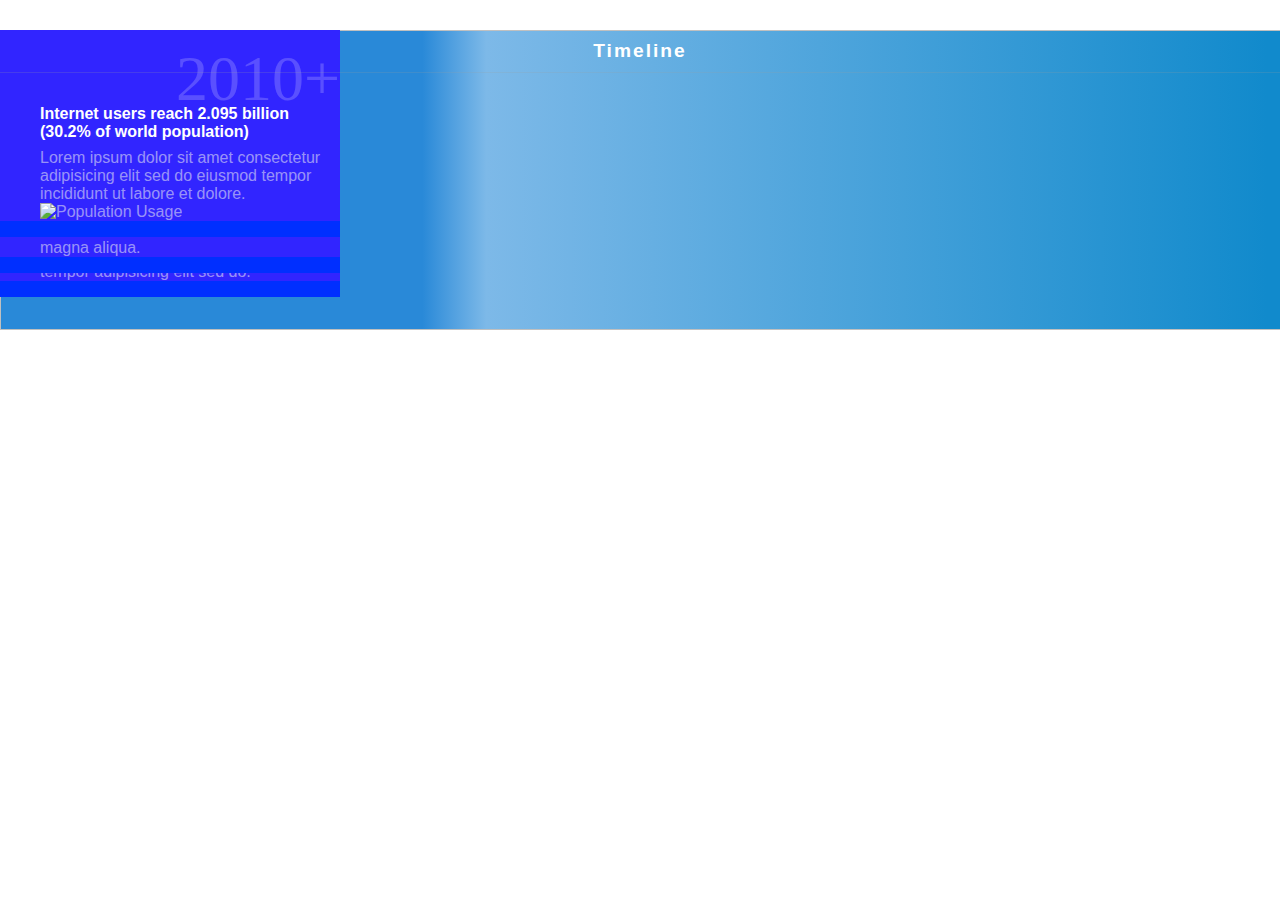
==== index.html @ 27df0459 "2" ====
<!DOCTYPE HTML>
<html>
	<head>
		<meta http-equiv="Content-Type" content="text/html; charset=UTF-8">
		<meta id="view" name="viewport" content="width=device-width, maximum-scale=1.0, minimum-scale=1.0, initial-scale=1" />
		<title>Timeline</title>
		<link rel="stylesheet" type="text/css" href="includes/timeline.css" />
		<script type="text/javascript" src="includes/jquery-1.8.3.min.js"></script>
		<script type="text/javascript" src="includes/timeline.js"></script>
		<!--[if lt IE 9]>
			<link rel="stylesheet" type="text/css" href="includes/timeline_ie_7_8.cs" />
			<script src="http://html5shiv.googlecode.com/svn/trunk/html5.js"></script>
	    <![endif]-->
	</head>
	<body>
		<div class="timeline">
			<div class="panel_container">
				<h1>Timeline</h1>
				<div class="background_slider">
					<img class="background" src="images/background.jpg" width="1500" height="300" />
				</div>
				<div class="panel_slider">
					<!-- panel-->
					<div class="panel">
						<div class="panel_content">
							<h2>1982</h2>
							<img class="apanet" src="images/arpanet.png" alt="arpanet" /> 
							<p> lrem ipsim dolor sitr oifdjklsjhg;a gjdhfg jfg;sdh uieiy dffdib </p>
							<div class="label">1980-1990</div>
							<div class="clear_both"></div>
						</div>
					</div>
					<!-- panel -->
					<div class="panel">
						<div class="panel_content">
							<img class="tcp" src="images/tcp.png" alt="TCP" />
							<h2>Internet Transmission Control Program</h2>
							<p>Lorem ipsum dolor sit amet consectetur adipisicing elit sed do eiusmod tempor incididunt ut labore et dolore magna aliqua.</p>
							<div class="label">1980-1990</div>
							<div class="clear_both"></div>
						</div>
					</div>
					<!-- panel -->
					<div class="panel">
						<div class="panel_content">
							<div class="label">1980-89</div>
							<h2>Internet Protocol Suite (TCP/IP)</h2>
							<p><img class="tcp_ip" src="images/tcp_ip.png" alt="TCP/IP"> Lorem ipsum dolor sit amet consectetur adipisicing elit sed do.</p>
							<div class="clear_both"></div>
						</div>
					</div>
					<!-- panel -->
					<div class="panel">
						<div class="panel_content">
							<div class="label">1990-99</div>
							<img class="www" src="images/www.png" alt="World Wide Web" />
							<h2>World Wide Web</h2>
							<p>Elit sed do eiusmod tempor incididunt ut ret dolore mag.</p>

							<h2>Voice over Internet Protocol (VoIP)</h2>
							<img class="voip" src="images/voip.png" alt="Voice over Internet Protocol" />
							<p>Lorem ipsum dolor sit amet consectetur tempor adipisicing elit sed do.</p>
							
							<div class="clear_both"></div>
						</div>
					</div>
					<!-- panel -->
					<div class="panel">
						<div class="panel_content">
							<h2>97% of all telecommunicated information was carried over the Internet</h2>
							<p>Lorem ipsum dolor sit amet consectetur <img class="telecommunications_usage" src="images/telecommunications_usage.png" alt="Telecommunications Usage"> adipisicing elit sed do eiu smod tempor incididunt ut labore et sit amet  dolore magna aliqua.</p>
							<div class="label">2000-09</div>
							<div class="clear_both"></div>
						</div>
					</div>
					<!-- panel -->
					<div class="panel">
						<div class="panel_content">
							<h2>Internet users reach 2.095 billion (30.2% of world population)</h2>
							<p>Lorem ipsum dolor sit amet consectetur adipisicing elit sed do eiusmod tempor incididunt ut labore et dolore.<br/><img class="population_usage" src="images/population_usage.png" alt="Population Usage" /></p>
							<div class="label">2010+</div>
							<div class="clear_both"></div>
						</div>
					</div>
				</div>
				<nav></nav>
			</div>
		</div>
	</body>
</html>
---- includes/timeline.css ----
/*  CSS Document                             */

body { margin: 0; padding: 0; font-size: 16px; font-family: Arial;}

.timeline {position: relative; margin: 30px 0px 20px 0px;}

.timeline h1{
    position: absolute;
    top: 10px;
    left: 0px;
    text-align: center;
    width: 100%;
    margin: 0px;
    border-bottom: 1px solid rgba(155, 158, 160, 0.2);
    font-size: 1.2em;
    z-index: 1;
    text-transform: capitalize;
    color: rgb(255, 255, 255);
    padding-bottom: 10px;
    letter-spacing: 2px;
}

.timeline .panel_container{
    overflow: hidden;
    position: relative;
    margin: 10px 0px 0px 0px;
    width: 100%;
    height: 300px;
    /* Permalink - use to edit and share this gradient: https://colorzilla.com/gradient-editor/#2989d8+33,7db9e8+38,7db9e8+38,118acc+99 */
    background: #2989d8; /* Old browsers */
    background: -moz-linear-gradient(left,  #2989d8 33%, #7db9e8 38%, #7db9e8 38%, #118acc 99%); /* FF3.6-15 */
    background: -webkit-linear-gradient(left,  #2989d8 33%,#7db9e8 38%,#7db9e8 38%,#118acc 99%); /* Chrome10-25,Safari5.1-6 */
    background: linear-gradient(to right,  #2989d8 33%,#7db9e8 38%,#7db9e8 38%,#118acc 99%); /* W3C, IE10+, FF16+, Chrome26+, Opera12+, Safari7+ */
    filter: progid:DXImageTransform.Microsoft.gradient( startColorstr='#2989d8', endColorstr='#118acc',GradientType=1 ); /* IE6-9 */
}

.timeline .background_slider{ position: absolute; width: inherit; height: inherit;}
.timeline .background_slider img{ position: absolute; top: 0px; left: 0px;}

.timeline .panel_slider{width: 100%; position: absolute;}
.timeline .panel {width: 340px; background-color: rgb(0, 47, 255); position: absolute;}

.timeline .panel_content{ padding: 75px 10px 0px 40px; background-color:rgba(247, 0, 255, 0.2); position: relative;}
.timeline .panel_content h2 { font-size: 1em; color: #fff; margin: 0px 0px 8px 0px;}
.timeline .panel_content p { margin: 0px 0px 1em 0px; position: relative; color: rgba(241, 241, 241, .55); }
.timeline .panel_content .label { position: absolute; top: 12px; right: 0px; font-size: 4em; color: rgba(255, 255, 255, 0.2); text-align: right; font-family: Georgia, 'Times New Roman', Times, serif;}

.timeline nav {position:absolute; bottom: 0px; left: 0px; text-align: center; width: inherit;}
.timeline nav a {
    color: #fff;
    font-size: .9em;
    display: inline-block;
    padding: 5px 10px;
    border-color: rgb(2, 162, 255);
    border-style: solid;
    border-left-width: 5px;
    border-right-width: 5px;
    border-bottom-width: 0px;
    border-top-width: 8px;
    text-decoration: none;
}
.timeline nav a:first-child{border-left-width: 8px;}
.timeline nav a:last-child {border-right-width: 8px;}
.timeline nav a.selected{ background-color: lightseagreen;}
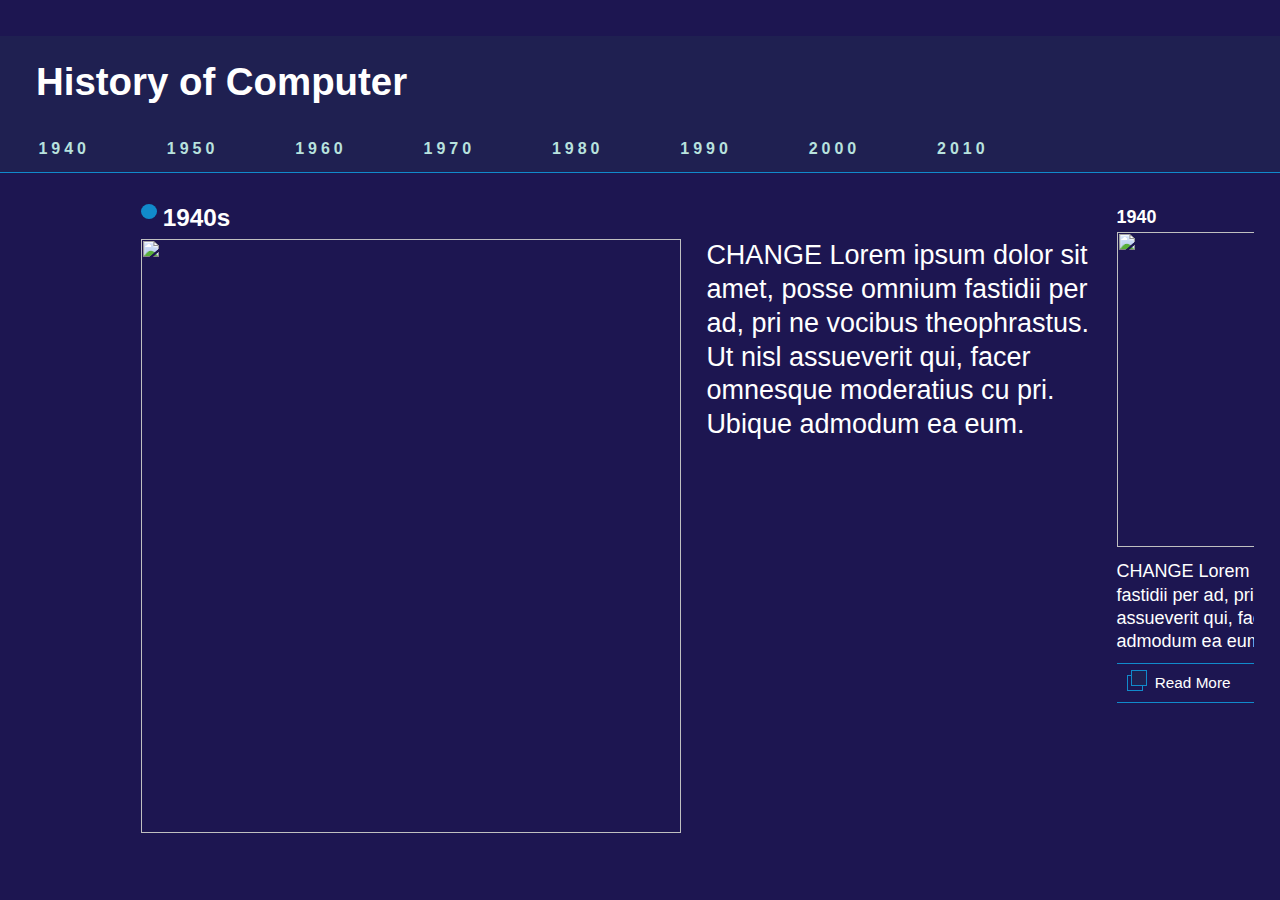
==== commit 96ca7d94: "Full update to new specifications" ====
--- a/index.html
+++ b/index.html
@@ -1,90 +1,41 @@
-<!DOCTYPE HTML>
-<html>
-	<head>
-		<meta http-equiv="Content-Type" content="text/html; charset=UTF-8">
-		<meta id="view" name="viewport" content="width=device-width, maximum-scale=1.0, minimum-scale=1.0, initial-scale=1" />
-		<title>Timeline</title>
-		<link rel="stylesheet" type="text/css" href="includes/timeline.css" />
-		<script type="text/javascript" src="includes/jquery-1.8.3.min.js"></script>
-		<script type="text/javascript" src="includes/timeline.js"></script>
-		<!--[if lt IE 9]>
-			<link rel="stylesheet" type="text/css" href="includes/timeline_ie_7_8.cs" />
-			<script src="http://html5shiv.googlecode.com/svn/trunk/html5.js"></script>
-	    <![endif]-->
-	</head>
-	<body>
-		<div class="timeline">
-			<div class="panel_container">
-				<h1>Timeline</h1>
-				<div class="background_slider">
-					<img class="background" src="images/background.jpg" width="1500" height="300" />
-				</div>
-				<div class="panel_slider">
-					<!-- panel-->
-					<div class="panel">
-						<div class="panel_content">
-							<h2>1982</h2>
-							<img class="apanet" src="images/arpanet.png" alt="arpanet" /> 
-							<p> lrem ipsim dolor sitr oifdjklsjhg;a gjdhfg jfg;sdh uieiy dffdib </p>
-							<div class="label">1980-1990</div>
-							<div class="clear_both"></div>
-						</div>
-					</div>
-					<!-- panel -->
-					<div class="panel">
-						<div class="panel_content">
-							<img class="tcp" src="images/tcp.png" alt="TCP" />
-							<h2>Internet Transmission Control Program</h2>
-							<p>Lorem ipsum dolor sit amet consectetur adipisicing elit sed do eiusmod tempor incididunt ut labore et dolore magna aliqua.</p>
-							<div class="label">1980-1990</div>
-							<div class="clear_both"></div>
-						</div>
-					</div>
-					<!-- panel -->
-					<div class="panel">
-						<div class="panel_content">
-							<div class="label">1980-89</div>
-							<h2>Internet Protocol Suite (TCP/IP)</h2>
-							<p><img class="tcp_ip" src="images/tcp_ip.png" alt="TCP/IP"> Lorem ipsum dolor sit amet consectetur adipisicing elit sed do.</p>
-							<div class="clear_both"></div>
-						</div>
-					</div>
-					<!-- panel -->
-					<div class="panel">
-						<div class="panel_content">
-							<div class="label">1990-99</div>
-							<img class="www" src="images/www.png" alt="World Wide Web" />
-							<h2>World Wide Web</h2>
-							<p>Elit sed do eiusmod tempor incididunt ut ret dolore mag.</p>
+<!DOCTYPE html>
+<html lang="en">
+  <head>
+    <meta charset="UTF-8" />
+    <meta http-equiv="X-UA-Compatible" content="IE=edge" />
+    <meta name="viewport" content="width=device-width, initial-scale=1.0" />
+    <title>History Of Computer</title>
 
-							<h2>Voice over Internet Protocol (VoIP)</h2>
-							<img class="voip" src="images/voip.png" alt="Voice over Internet Protocol" />
-							<p>Lorem ipsum dolor sit amet consectetur tempor adipisicing elit sed do.</p>
-							
-							<div class="clear_both"></div>
-						</div>
-					</div>
-					<!-- panel -->
-					<div class="panel">
-						<div class="panel_content">
-							<h2>97% of all telecommunicated information was carried over the Internet</h2>
-							<p>Lorem ipsum dolor sit amet consectetur <img class="telecommunications_usage" src="images/telecommunications_usage.png" alt="Telecommunications Usage"> adipisicing elit sed do eiu smod tempor incididunt ut labore et sit amet  dolore magna aliqua.</p>
-							<div class="label">2000-09</div>
-							<div class="clear_both"></div>
-						</div>
-					</div>
-					<!-- panel -->
-					<div class="panel">
-						<div class="panel_content">
-							<h2>Internet users reach 2.095 billion (30.2% of world population)</h2>
-							<p>Lorem ipsum dolor sit amet consectetur adipisicing elit sed do eiusmod tempor incididunt ut labore et dolore.<br/><img class="population_usage" src="images/population_usage.png" alt="Population Usage" /></p>
-							<div class="label">2010+</div>
-							<div class="clear_both"></div>
-						</div>
-					</div>
-				</div>
-				<nav></nav>
-			</div>
-		</div>
-	</body>
-</html>+    <link rel="stylesheet" href="style.css" />
+    <link rel="stylesheet" href="select.css" />
+  </head>
+  <body onload="handleOnload()">
+    <div class="container">
+      <div class="inner-body">
+        <div class="header">
+          <h1 class="main-heading">History of Computer</h1>
+          <div id="decades-container"></div>
+          <div class="wrapper">
+            <div class="select-btn">
+              <span>Select Decade</span>
+              <i class="uil uil-angle-down"></i>
+            </div>
+            <div class="content">
+              <ul class="options"></ul>
+            </div>
+          </div>
+        </div>
+        
+
+        <div id="data-container"></div>
+      </div>
+      <div id="overlay"></div>
+      <div id="popup-container">
+        <div id="popup-data"></div>
+        <span onclick="hidePopup()" id="close-popup">x close</span>
+      </div>
+    </div>
+    <script src="script.js"></script>
+    <script src="select.js"></script>
+  </body>
+</html>
--- a/style.css
+++ b/style.css
@@ -0,0 +1,329 @@
+* {
+  box-sizing: border-box;
+  padding: 0;
+  margin: 0;
+}
+
+@font-face {
+  font-family: 'ProximaNova-bold';
+  font-style: bold;
+  src: url(https://cdn.glitch.me/56cef2b5-c0ad-4016-9df6-11c43a89fa91%2FProximaNova-BoldIt.otf?v=1636733937356);
+}
+
+@font-face {
+  font-family: 'ProximaNova';
+  font-style: normal;
+  src: url(https://cdn.glitch.me/56cef2b5-c0ad-4016-9df6-11c43a89fa91%2FProximaNova-Regular.otf?v=1636733967411);
+}
+
+#wrapper::-webkit-scrollbar {
+  display: none;
+}
+
+::-webkit-scrollbar {
+  height: 8px;
+}
+
+::-webkit-scrollbar-track {
+  background: #1d1651;
+}
+
+::-webkit-scrollbar-thumb {
+  background: #118acb;
+  border-radius: 18px;
+}
+
+html,
+body {
+  margin: 0;
+  padding: 0;
+  min-height: auto;
+  scroll-behavior: smooth;
+}
+
+body {
+  font-family: ProximaNova, sans-serif;
+  background-color: #1d1651;
+  color: #fff;
+}
+
+.container {
+  width: 100%;
+  padding-top: 4vh;
+}
+
+.main-heading {
+  margin: 0 0 4vh 4vh;
+  font-size: 3vw;
+}
+
+.decade-intro-img {
+  width: 60vh;
+  height: 66vh;
+  object-fit: none;
+}
+
+.decade-main {
+  min-width: 33vh;
+}
+
+.decade-main img {
+  width: 52vh;
+  height: 35vh;
+  object-fit:cover;
+}
+
+#data-container {
+  display: flex;
+  flex-direction: row;
+  overflow: overlay;
+
+  /* overflow-x: hidden; */
+  width: 96%;
+  margin: auto;
+  padding-bottom:18px;
+}
+
+#overlay {
+  width: 100%;
+  height: 100%;
+  background: #1f2051d1;
+  position: absolute;
+  top: 0;
+  display: none;
+}
+
+#decades-container {
+  border-bottom: 1px solid #118acb;
+  padding-bottom: 1.5vh;
+  overflow: hidden;
+  display: block;
+}
+
+.circle {
+  width: 16px;
+    height: 15px;
+    background: #118acb;
+    display: block;
+    border-radius: 50%;
+    margin-right: 6px;
+}
+
+.decade-button {
+  border: none;
+  background: transparent;
+  color: #b8e2de;
+  cursor: pointer;
+  font-size: 16px;
+  letter-spacing: 4px;
+  margin: 0px 3vw;
+  font-weight: 600;
+  text-decoration: none;
+}
+
+
+.decade-button:hover {
+  color: #118acb;
+}
+
+
+img {
+  width: 100%;
+}
+
+#data-container p {
+  margin: 0.7vw 0vw;
+  font-size: 2vh;
+  width: 100%;
+  min-width: 27vw;
+  line-height: 2.6vh;
+}
+
+#data-container .decade-intro-p {
+  font-size: 3.0vh;
+  line-height: 1.25;
+  margin-top: 6vh;
+  min-width: 46vh;
+}
+
+.decade-intro {
+  display: flex;
+  margin-left: 8vw;
+  flex-direction: row;
+}
+
+.decade-intro>* {
+  width: 100%;
+  padding: 1vw;
+  padding-bottom: 0px;
+}
+
+.decade-data {
+  width: 100%;
+  display: flex;
+  padding: 1vh;
+  padding-bottom: 0vw;
+}
+
+.decade-intro-main h1 {
+  font-size: 2.7vh;
+  display: flex;
+  margin: 1.5vw 0vw 0.5vw 0vw;
+}
+
+.read-more-btn {
+  display: flex;
+  align-items: center;
+}
+
+.decade-button:focus-within {
+  color: green;
+}
+
+.read-more-icon {
+  width: 16px;
+  height: 16px;
+  border: 1px solid #118acb;
+  display: block;
+  margin-right: 12px;
+}
+
+.read-more-icon::before {
+  content: "";
+  width: 14px;
+  margin-top: -6px;
+  height: 14px;
+  background: #1f2051;
+  border: 1px solid #118acb;
+  display: block;
+  margin-left: 3px;
+}
+
+.decade-main h2 {
+  margin: 2vw 0vw 0.33vw 0vw;
+  font-size: 1.99vh;
+}
+
+.decade-main div {
+  border-bottom: 1px solid #118acb;
+  border-top: 1px solid #118acb;
+  padding: 0.80vw;
+  cursor: pointer;
+  text-transform: capitalize;
+  font-size: 1.7vh;
+}
+.header {
+  position: unset;
+  width: 100%;
+  top: 0;
+  padding-top: 24px;
+  background: #1f2051;
+}
+#popup-container {
+  width: 75%;
+  max-width: 700px;
+  position: fixed;
+  top: 50%;
+  left: 50%;
+  transform: translate(-50%, -50%);
+  background: #080812;
+  display: none;
+  padding: 8px 18px;
+  box-sizing: border-box;
+  height: 100vh;
+  overflow: auto;
+}
+
+#popup-container h3 {
+  margin: 6px 0px;
+  margin-top: 3rem;
+}
+
+#popup-container h1 {
+  margin: 2.5rem 0px;
+  margin-bottom: 0;
+}
+
+#close-popup {
+  text-transform: uppercase;
+  font-size: 14px;
+  padding: 8px 24px;
+  position: absolute;
+  top: 16px;
+  right: 10px;
+  color: #b8e2de;
+  font-weight: bold;
+  font-family: revert;
+  cursor: pointer;
+  letter-spacing: 1.5px;
+}
+
+.popup-img {
+  width: 130px;
+}
+
+.popup-box {
+  display: flex;
+  flex-direction: row-reverse;
+  align-items: center;
+  justify-content: flex-end;
+  padding: 14px 0px;
+  border-bottom: 1px solid #6e6e78;
+  border-top: 1px solid #6e6e78;
+}
+
+.popup-box h3 {
+  padding: 0px 24px;
+  margin: 0px;
+}
+
+@media screen and (max-width:968px) {
+  #data-container p{
+    line-height: 2.99vh;
+    margin: 1.6vh 0vh;
+  }
+
+  #data-container .decade-intro-p{
+    font-size: 2.8vh;
+  }
+
+}
+.wrapper {
+  display: none;
+}
+
+@media screen and (max-width:768px) {
+  .popup-box {
+    flex-direction: column-reverse;
+  }
+  .header {
+    position: fixed;
+  }
+  .popup-box h3 {
+    font-size: 15px;
+    line-height: 22px;
+    text-align: justify;
+  }
+  .decade-main img{
+    height: unset;
+    width: 100%;
+  }
+  #decades-container {
+    display: none;
+  }
+  .wrapper {
+    display: block;
+  }
+  .decade-intro {
+    flex-direction: column;
+    margin-left: 0;
+
+  }
+  #data-container {
+    margin-top: 110px;
+    flex-direction: column;
+  }
+  .decade-intro-img {
+    width: 100%;
+  }
+}
--- a/select.css
+++ b/select.css
@@ -0,0 +1,98 @@
+
+::selection{
+ color: #fff;
+ background: #4285f4;
+}
+.wrapper{
+ width: 100%;
+ color: #4285f4;
+}
+.select-btn, li{
+ display: flex;
+ align-items: center;
+ cursor: pointer;
+}
+.select-btn{
+ height: 65px;
+ padding: 0 20px;
+ font-size: 22px;
+ justify-content: space-between;
+ border-bottom: 1px solid #118acb;
+
+}
+.select-btn i{
+ font-size: 31px;
+ transition: transform 0.3s linear;
+}
+.wrapper.active .select-btn i{
+ transform: rotate(-180deg);
+}
+.content{
+ display: none;
+ padding: 20px;
+ background: #1f2051;
+}
+.options li a {
+ text-decoration: none;
+ color: #118acb;
+}
+.wrapper.active .content{
+ display: block;
+}
+.content .search{
+ position: relative;
+}
+.search i{
+ top: 50%;
+ left: 15px;
+ color: #999;
+ font-size: 20px;
+ pointer-events: none;
+ transform: translateY(-50%);
+ position: absolute;
+}
+.search input{
+ height: 50px;
+ width: 100%;
+ outline: none;
+ font-size: 17px;
+ border-radius: 5px;
+ padding: 0 20px 0 43px;
+ border: 1px solid #B3B3B3;
+}
+.search input:focus{
+ padding-left: 42px;
+ border: 2px solid #4285f4;
+}
+.search input::placeholder{
+ color: #bfbfbf;
+}
+.content .options{
+ margin-top: 10px;
+ max-height: 250px;
+ overflow-y: auto;
+ padding-right: 7px;
+}
+.options::-webkit-scrollbar{
+ width: 7px;
+}
+.options::-webkit-scrollbar-track{
+ background: #f1f1f1;
+ border-radius: 25px;
+}
+.options::-webkit-scrollbar-thumb{
+ background: #ccc;
+ border-radius: 25px;
+}
+.options::-webkit-scrollbar-thumb:hover{
+ background: #b3b3b3;
+}
+.options li{
+ height: 50px;
+ padding: 0 13px;
+ font-size: 21px;
+}
+.options li:hover, li.selected{
+ border-radius: 5px;
+ background: #f2f2f2;
+}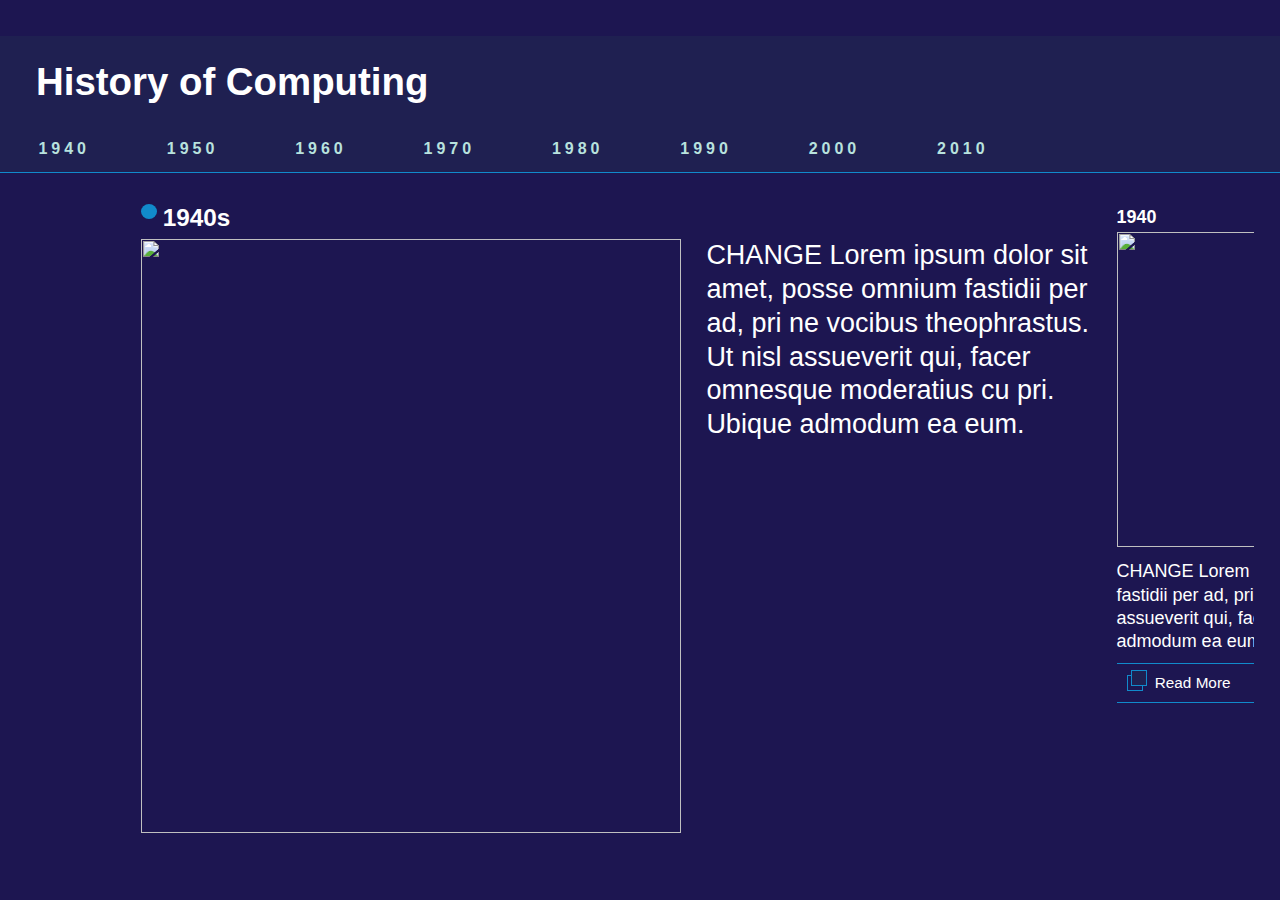
==== commit 50c58438: "Update index.html" ====
--- a/index.html
+++ b/index.html
@@ -4,7 +4,7 @@
     <meta charset="UTF-8" />
     <meta http-equiv="X-UA-Compatible" content="IE=edge" />
     <meta name="viewport" content="width=device-width, initial-scale=1.0" />
-    <title>History Of Computer</title>
+    <title>History Of Computing</title>
 
     <link rel="stylesheet" href="style.css" />
     <link rel="stylesheet" href="select.css" />
@@ -13,7 +13,7 @@
     <div class="container">
       <div class="inner-body">
         <div class="header">
-          <h1 class="main-heading">History of Computer</h1>
+          <h1 class="main-heading">History of Computing</h1>
           <div id="decades-container"></div>
           <div class="wrapper">
             <div class="select-btn">
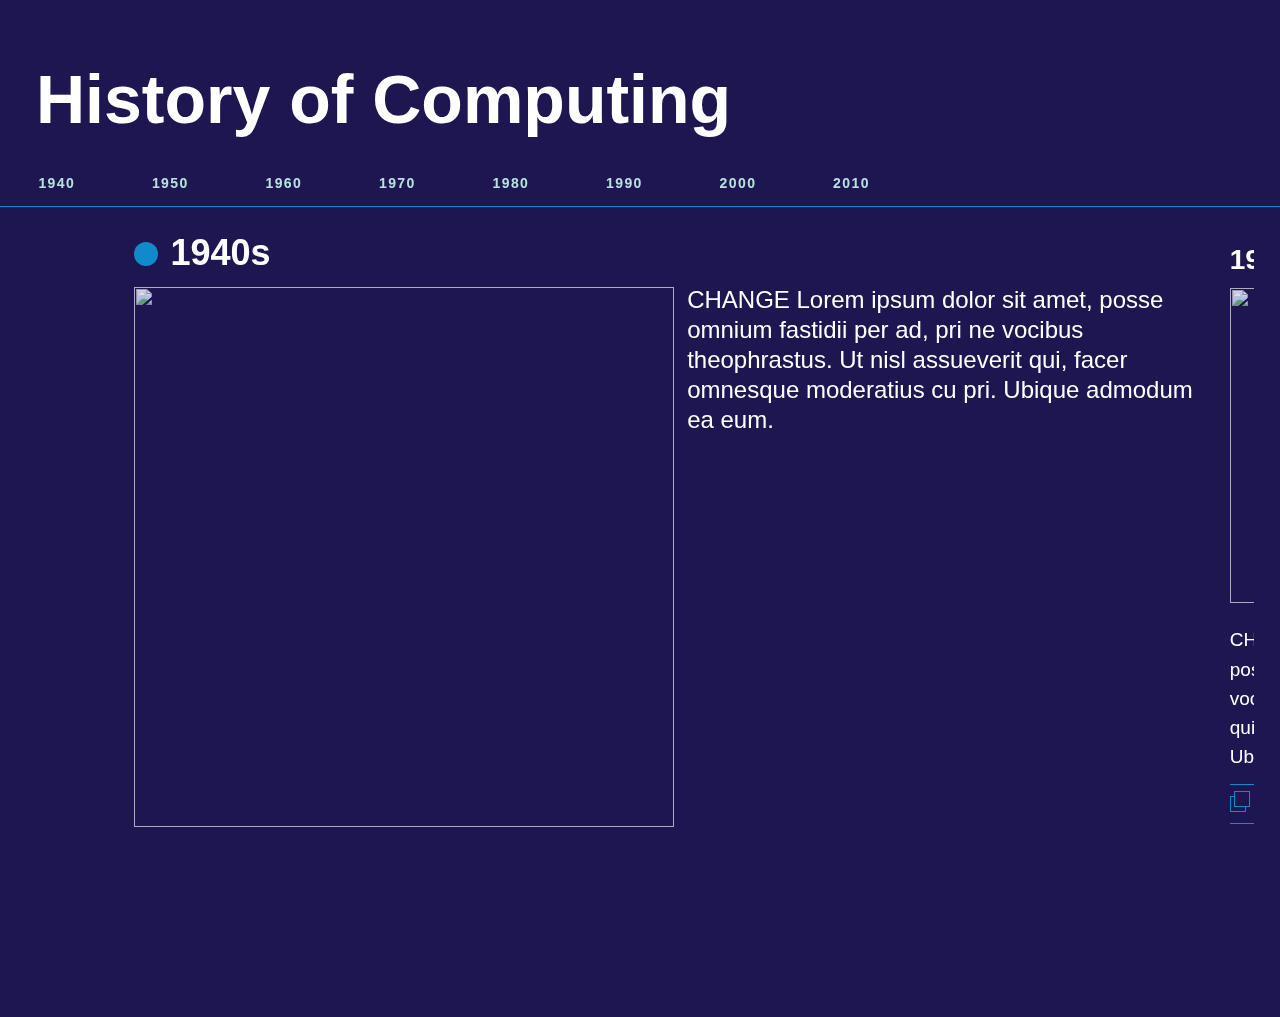
==== commit 37ead109: "adjust style according to specs" ====
--- a/index.html
+++ b/index.html
@@ -17,7 +17,7 @@
           <div id="decades-container"></div>
           <div class="wrapper">
             <div class="select-btn">
-              <span>Select Decade</span>
+              <span style="color:#b8e2de">1940</span>
               <i class="uil uil-angle-down"></i>
             </div>
             <div class="content">
--- a/style.css
+++ b/style.css
@@ -53,13 +53,13 @@
 }
 
 .main-heading {
-  margin: 0 0 4vh 4vh;
-  font-size: 3vw;
+  margin: 0 0vh 4vh 4vh;
+  font-size:68px;
 }
 
 .decade-intro-img {
   width: 60vh;
-  height: 66vh;
+  height: 60vh;
   object-fit: none;
 }
 
@@ -68,7 +68,7 @@
 }
 
 .decade-main img {
-  width: 52vh;
+  width: 100%;
   height: 35vh;
   object-fit:cover;
 }
@@ -87,7 +87,8 @@
 #overlay {
   width: 100%;
   height: 100%;
-  background: #1f2051d1;
+  background: #1d1651;
+  opacity:93%;
   position: absolute;
   top: 0;
   display: none;
@@ -101,12 +102,13 @@
 }
 
 .circle {
-  width: 16px;
-    height: 15px;
-    background: #118acb;
-    display: block;
-    border-radius: 50%;
-    margin-right: 6px;
+  width: 24px;
+  height: 24px;
+  margin-top: 10px;
+  background: #118acb;
+  display: block;
+  border-radius: 50%;
+  margin-right: 12px;
 }
 
 .decade-button {
@@ -114,36 +116,39 @@
   background: transparent;
   color: #b8e2de;
   cursor: pointer;
-  font-size: 16px;
-  letter-spacing: 4px;
+  font-size: 14px;
+  letter-spacing: 1.4px;
   margin: 0px 3vw;
   font-weight: 600;
   text-decoration: none;
 }
 
-
 .decade-button:hover {
   color: #118acb;
 }
 
-
 img {
   width: 100%;
 }
 
+.blend {
+  color: #118acb;
+  opacity:85%;
+  mix-blend-mode: screen;
+}
 #data-container p {
-  margin: 0.7vw 0vw;
-  font-size: 2vh;
+  margin: 1.4vw 0vw 1vw 0vw;
+  font-size: 19px;
   width: 100%;
   min-width: 27vw;
-  line-height: 2.6vh;
+  line-height: 3.25vh;
 }
 
 #data-container .decade-intro-p {
-  font-size: 3.0vh;
+  font-size: 24px;
   line-height: 1.25;
-  margin-top: 6vh;
-  min-width: 46vh;
+  margin-top: 72px;
+  min-width: 60vh;
 }
 
 .decade-intro {
@@ -154,7 +159,7 @@
 
 .decade-intro>* {
   width: 100%;
-  padding: 1vw;
+  padding: 0.5vw;
   padding-bottom: 0px;
 }
 
@@ -166,9 +171,9 @@
 }
 
 .decade-intro-main h1 {
-  font-size: 2.7vh;
-  display: flex;
-  margin: 1.5vw 0vw 0.5vw 0vw;
+  font-size:36px;
+  display: flex;
+  margin: 1.5vw 0vw 1vw 0vw;
 }
 
 .read-more-btn {
@@ -185,7 +190,7 @@
   height: 16px;
   border: 1px solid #118acb;
   display: block;
-  margin-right: 12px;
+  margin-right: 24px;
 }
 
 .read-more-icon::before {
@@ -193,31 +198,32 @@
   width: 14px;
   margin-top: -6px;
   height: 14px;
-  background: #1f2051;
+  background: #1d1651;
   border: 1px solid #118acb;
   display: block;
   margin-left: 3px;
 }
 
 .decade-main h2 {
-  margin: 2vw 0vw 0.33vw 0vw;
-  font-size: 1.99vh;
+  margin: 2.2vw 0vw 1vw 0vw;
+  font-size: 28px;
 }
 
 .decade-main div {
   border-bottom: 1px solid #118acb;
   border-top: 1px solid #118acb;
-  padding: 0.80vw;
+  padding: 0.60vw 0vw;
   cursor: pointer;
   text-transform: capitalize;
-  font-size: 1.7vh;
+  font-size: 19px;
 }
 .header {
   position: unset;
   width: 100%;
   top: 0;
   padding-top: 24px;
-  background: #1f2051;
+  background: #1d1651;
+  z-index:1;
 }
 #popup-container {
   width: 75%;
@@ -232,16 +238,18 @@
   box-sizing: border-box;
   height: 100vh;
   overflow: auto;
+  z-index:2;
 }
 
 #popup-container h3 {
   margin: 6px 0px;
-  margin-top: 3rem;
+  margin-top: 24px;
 }
 
 #popup-container h1 {
   margin: 2.5rem 0px;
   margin-bottom: 0;
+  font-size:60px;
 }
 
 #close-popup {
@@ -267,7 +275,7 @@
   flex-direction: row-reverse;
   align-items: center;
   justify-content: flex-end;
-  padding: 14px 0px;
+  padding: 12px 0px 24px;
   border-bottom: 1px solid #6e6e78;
   border-top: 1px solid #6e6e78;
 }
@@ -275,8 +283,12 @@
 .popup-box h3 {
   padding: 0px 24px;
   margin: 0px;
-}
-
+  line-height: 25px;
+}
+
+.popup-section{
+  padding-bottom: 36px;
+}
 @media screen and (max-width:968px) {
   #data-container p{
     line-height: 2.99vh;
@@ -286,44 +298,82 @@
   #data-container .decade-intro-p{
     font-size: 2.8vh;
   }
-
+  .header {
+    position: fixed;
+  }
 }
 .wrapper {
   display: none;
 }
 
 @media screen and (max-width:768px) {
+ 
   .popup-box {
     flex-direction: column-reverse;
   }
-  .header {
+  f{
     position: fixed;
-  }
+    background: #1d1651;
+  }
+  .main-heading {
+    margin: 0 0vh 2vh 2vh;
+    font-size:60px;
+  }
+
+  .decade-main img{
+    height: unset;
+    width: 100%;
+  }
+  #decades-container {
+    display: none;
+  }
+  .wrapper {
+    display: block;
+  }
+
+  .decade-intro {
+    flex-direction: column;
+    margin-left: 0;
+  }
+  #data-container p{
+    margin: 4vw 0vw 4vw 0vw;
+    font-size: 16px;
+  }
+  #data-container .decade-intro-p {
+    font-size: 19px;
+    line-height: 3vh;
+    margin-top: 24px;
+    min-width: 60vw;
+  }
+
+  .decade-intro-main h1 {
+    margin: 2.4vw 0vw 2.4vw 0vw;
+  }
+
+  .decade-data {
+    padding-bottom: 48px;
+  }
+
+  .decade-main h2 {
+    margin: 2vw 0vw 1.2vw 0vw;
+  }
+  
+  .decade-main div {
+    padding: 2.4vw 0vw;
+    font-size: 16px;
+  }
+
+  #data-container {
+    margin-top: 250px;
+    flex-direction: column;
+  }
+  .decade-intro-img {
+    width: 100%;
+  }
+
   .popup-box h3 {
     font-size: 15px;
     line-height: 22px;
     text-align: justify;
   }
-  .decade-main img{
-    height: unset;
-    width: 100%;
-  }
-  #decades-container {
-    display: none;
-  }
-  .wrapper {
-    display: block;
-  }
-  .decade-intro {
-    flex-direction: column;
-    margin-left: 0;
-
-  }
-  #data-container {
-    margin-top: 110px;
-    flex-direction: column;
-  }
-  .decade-intro-img {
-    width: 100%;
-  }
-}
+}--- a/select.css
+++ b/select.css
@@ -30,11 +30,11 @@
 .content{
  display: none;
  padding: 20px;
- background: #1f2051;
+ background: #1d1651;
 }
 .options li a {
  text-decoration: none;
- color: #118acb;
+ color: #b8e2de;
 }
 .wrapper.active .content{
  display: block;
@@ -94,5 +94,5 @@
 }
 .options li:hover, li.selected{
  border-radius: 5px;
- background: #f2f2f2;
+ background: #118acb;
 }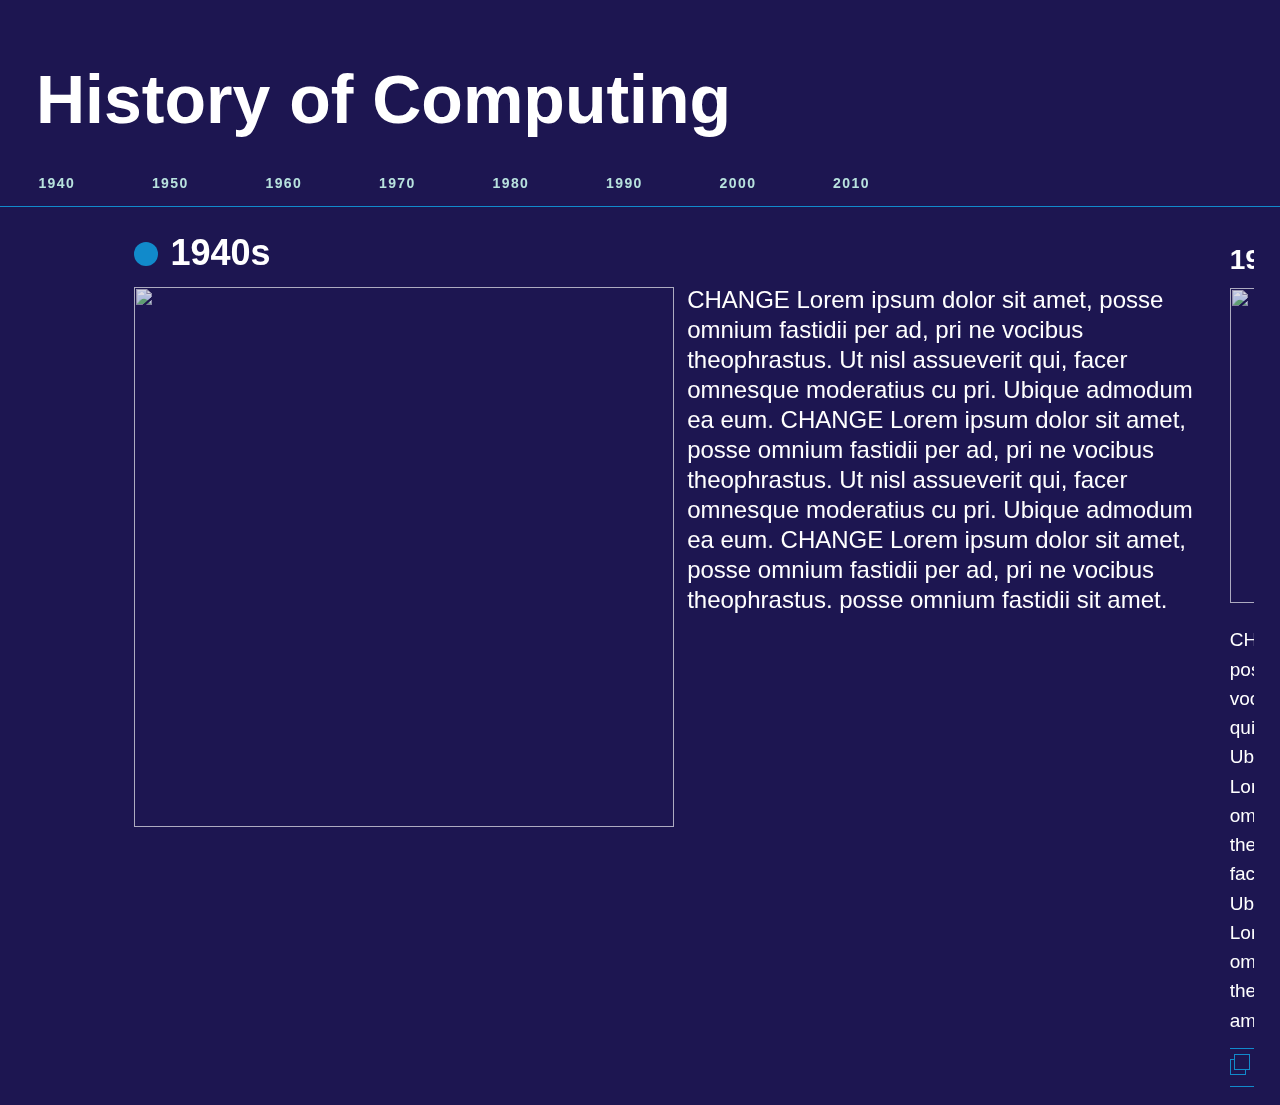
==== commit d930f823: "updates" ====
--- a/index.html
+++ b/index.html
@@ -5,7 +5,7 @@
     <meta http-equiv="X-UA-Compatible" content="IE=edge" />
     <meta name="viewport" content="width=device-width, initial-scale=1.0" />
     <title>History Of Computing</title>
-
+    <link rel="stylesheet" href="https://cdnjs.cloudflare.com/ajax/libs/font-awesome/4.7.0/css/font-awesome.min.css">
     <link rel="stylesheet" href="style.css" />
     <link rel="stylesheet" href="select.css" />
   </head>
@@ -18,7 +18,7 @@
           <div class="wrapper">
             <div class="select-btn">
               <span style="color:#b8e2de">1940</span>
-              <i class="uil uil-angle-down"></i>
+              <i class="fa fa-angle-down"></i>
             </div>
             <div class="content">
               <ul class="options"></ul>
--- a/style.css
+++ b/style.css
@@ -298,9 +298,7 @@
   #data-container .decade-intro-p{
     font-size: 2.8vh;
   }
-  .header {
-    position: fixed;
-  }
+ 
 }
 .wrapper {
   display: none;
@@ -376,4 +374,28 @@
     line-height: 22px;
     text-align: justify;
   }
+
+  .header {
+    position: sticky;
+  }
+
+  .decade-intro>* {
+    margin-top: 34%;
+  }
+
+  .options li a {
+     width: 100%;
+  }
+}
+
+@media screen and (max-width: 580px) {
+  .decade-intro>* {
+    margin-top: 46%;
+  }
+}
+
+@media screen and (max-width: 480px) {
+  .decade-intro>* {
+    margin-top: 60%;
+  }
 }--- a/select.css
+++ b/select.css
@@ -80,6 +80,10 @@
  background: #f1f1f1;
  border-radius: 25px;
 }
+
+.h100 {
+ height: 100px;
+}
 .options::-webkit-scrollbar-thumb{
  background: #ccc;
  border-radius: 25px;
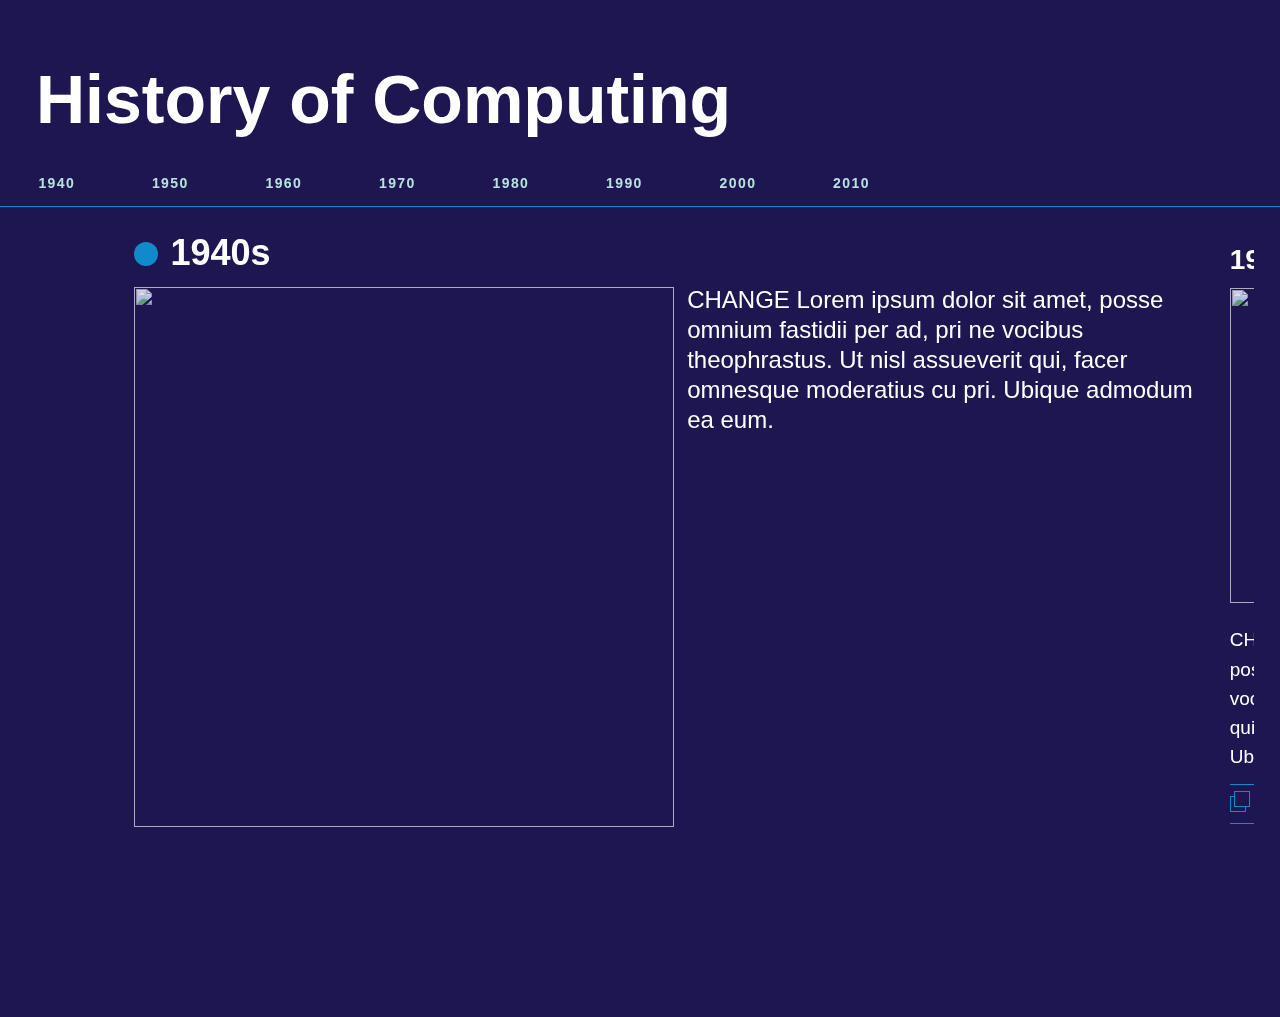
==== commit b5441681: "removing code" ====
--- a/index.html
+++ b/index.html
@@ -5,7 +5,6 @@
     <meta http-equiv="X-UA-Compatible" content="IE=edge" />
     <meta name="viewport" content="width=device-width, initial-scale=1.0" />
     <title>History Of Computing</title>
-    <link rel="stylesheet" href="https://cdnjs.cloudflare.com/ajax/libs/font-awesome/4.7.0/css/font-awesome.min.css">
     <link rel="stylesheet" href="style.css" />
     <link rel="stylesheet" href="select.css" />
   </head>
@@ -18,7 +17,7 @@
           <div class="wrapper">
             <div class="select-btn">
               <span style="color:#b8e2de">1940</span>
-              <i class="fa fa-angle-down"></i>
+              <span>&#9662;</span>
             </div>
             <div class="content">
               <ul class="options"></ul>
--- a/style.css
+++ b/style.css
@@ -286,6 +286,14 @@
   line-height: 25px;
 }
 
+.people-section .popup-box{
+  align-items: unset !important;
+}
+
+.people-section .popup-box h3 {
+  margin-top: 12px !important;
+}
+
 .popup-section{
   padding-bottom: 36px;
 }
--- a/select.css
+++ b/select.css
@@ -20,11 +20,11 @@
  border-bottom: 1px solid #118acb;
 
 }
-.select-btn i{
+.select-btn span:nth-child(2){
  font-size: 31px;
  transition: transform 0.3s linear;
 }
-.wrapper.active .select-btn i{
+.wrapper.active .select-btn span:nth-child(2){
  transform: rotate(-180deg);
 }
 .content{
@@ -81,9 +81,6 @@
  border-radius: 25px;
 }
 
-.h100 {
- height: 100px;
-}
 .options::-webkit-scrollbar-thumb{
  background: #ccc;
  border-radius: 25px;
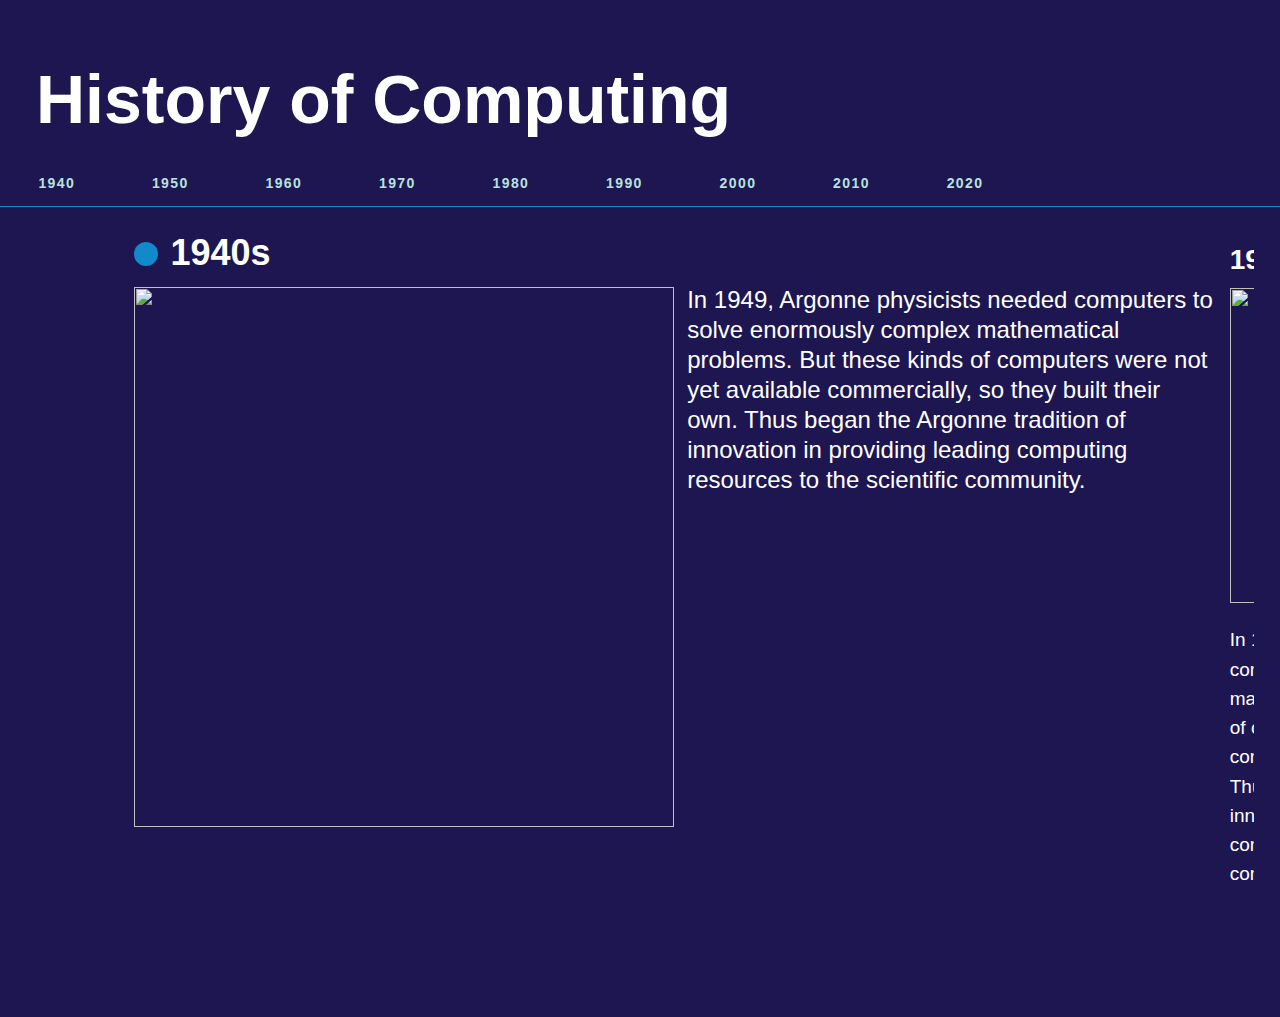
==== commit bcbb1006: "optimizing the app for small devices by usig images of different sizes" ====
--- a/index.html
+++ b/index.html
@@ -1,40 +1,43 @@
 <!DOCTYPE html>
 <html lang="en">
-  <head>
-    <meta charset="UTF-8" />
-    <meta http-equiv="X-UA-Compatible" content="IE=edge" />
-    <meta name="viewport" content="width=device-width, initial-scale=1.0" />
-    <title>History Of Computing</title>
-    <link rel="stylesheet" href="style.css" />
-    <link rel="stylesheet" href="select.css" />
-  </head>
-  <body onload="handleOnload()">
-    <div class="container">
-      <div class="inner-body">
-        <div class="header">
-          <h1 class="main-heading">History of Computing</h1>
-          <div id="decades-container"></div>
-          <div class="wrapper">
-            <div class="select-btn">
-              <span style="color:#b8e2de">1940</span>
-              <span>&#9662;</span>
-            </div>
-            <div class="content">
-              <ul class="options"></ul>
-            </div>
+
+<head>
+  <meta charset="UTF-8" />
+  <meta http-equiv="X-UA-Compatible" content="IE=edge" />
+  <meta name="viewport" content="width=device-width, initial-scale=1.0" />
+  <title>History Of Computing</title>
+  <link rel="stylesheet" href="style.css" />
+  <link rel="stylesheet" href="select.css" />
+</head>
+
+<body onload="handleOnload()">
+  <div class="container">
+    <div class="inner-body">
+      <div class="header">
+        <h1 class="main-heading">History of Computing</h1>
+        <div id="decades-container"></div>
+        <div class="wrapper">
+          <div class="select-btn">
+            <span style="color:#b8e2de">1940</span>
+            <span>&#9662;</span>
+          </div>
+          <div class="content">
+            <ul class="options"></ul>
           </div>
         </div>
-        
+      </div>
 
-        <div id="data-container"></div>
-      </div>
-      <div id="overlay"></div>
-      <div id="popup-container">
-        <div id="popup-data"></div>
-        <span onclick="hidePopup()" id="close-popup">x close</span>
-      </div>
+
+      <div id="data-container"></div>
     </div>
-    <script src="script.js"></script>
-    <script src="select.js"></script>
-  </body>
+    <div id="overlay"></div>
+    <div id="popup-container">
+      <div id="popup-data"></div>
+      <span onclick="hidePopup()" id="close-popup">x close</span>
+    </div>
+  </div>
+  <script src="script.js"></script>
+  <script src="select.js"></script>
+</body>
+
 </html>
--- a/style.css
+++ b/style.css
@@ -61,18 +61,24 @@
   width: 60vh;
   height: 60vh;
   object-fit: none;
+  overflow: hidden;
 }
 
 .decade-main {
   min-width: 33vh;
+  overflow: hidden;              /*anim test */
 }
 
 .decade-main img {
   width: 100%;
   height: 35vh;
   object-fit:cover;
-}
-
+  transition:transform .5s ease;  /*anim test */
+  transform: scale(1);            /*anim test */
+}
+.decade-main:hover img{           /*anim test */
+  transform: scale(1.1);
+}
 #data-container {
   display: flex;
   flex-direction: row;
@@ -132,10 +138,9 @@
 }
 
 .blend {
-  color: #118acb;
-  opacity:85%;
-  mix-blend-mode: screen;
-}
+  filter: sepia(40%) hue-rotate(150deg) saturate(100%);
+}
+
 #data-container p {
   margin: 1.4vw 0vw 1vw 0vw;
   font-size: 19px;
@@ -218,7 +223,6 @@
   font-size: 19px;
 }
 .header {
-  position: unset;
   width: 100%;
   top: 0;
   padding-top: 24px;
@@ -266,8 +270,20 @@
   letter-spacing: 1.5px;
 }
 
+.popup-people-img {
+  width: 130px;
+  margin-right: 24px; 
+  margin-bottom: 12px;
+}
+
 .popup-img {
-  width: 130px;
+  width: 10px;
+  height:10px;
+  margin-right: 0px;
+  margin-left: 120px;
+  margin-top: 30px;
+  vertical-align: text-top; 
+  opacity:50%;
 }
 
 .popup-box {
@@ -286,6 +302,11 @@
   line-height: 25px;
 }
 
+.event-section .popup-box{
+  align-items: unset !important;
+}
+
+
 .people-section .popup-box{
   align-items: unset !important;
 }
@@ -293,6 +314,8 @@
 .people-section .popup-box h3 {
   margin-top: 12px !important;
 }
+
+
 
 .popup-section{
   padding-bottom: 36px;
@@ -370,7 +393,7 @@
   }
 
   #data-container {
-    margin-top: 250px;
+    margin-top: 100px;
     flex-direction: column;
   }
   .decade-intro-img {
@@ -381,8 +404,19 @@
     font-size: 15px;
     line-height: 22px;
     text-align: justify;
-  }
-
+    padding: 0px 0px;
+  }
+
+  .popup-img {
+    width: 0px;
+    height:0px;
+    margin-right: 0px;
+    margin-left: 0px;
+    margin-top: 0px;
+    margin-bottom: 0px;
+  }
+
+  
   .header {
     position: sticky;
   }
--- a/select.css
+++ b/select.css
@@ -42,6 +42,16 @@
 .content .search{
  position: relative;
 }
+.content li{
+ padding:5px;
+}
+
+.content li a{
+ font-size: 17px;
+ color: #b8e2de;
+ text-decoration: none;
+}
+
 .search i{
  top: 50%;
  left: 15px;
@@ -51,6 +61,7 @@
  transform: translateY(-50%);
  position: absolute;
 }
+
 .search input{
  height: 50px;
  width: 100%;
